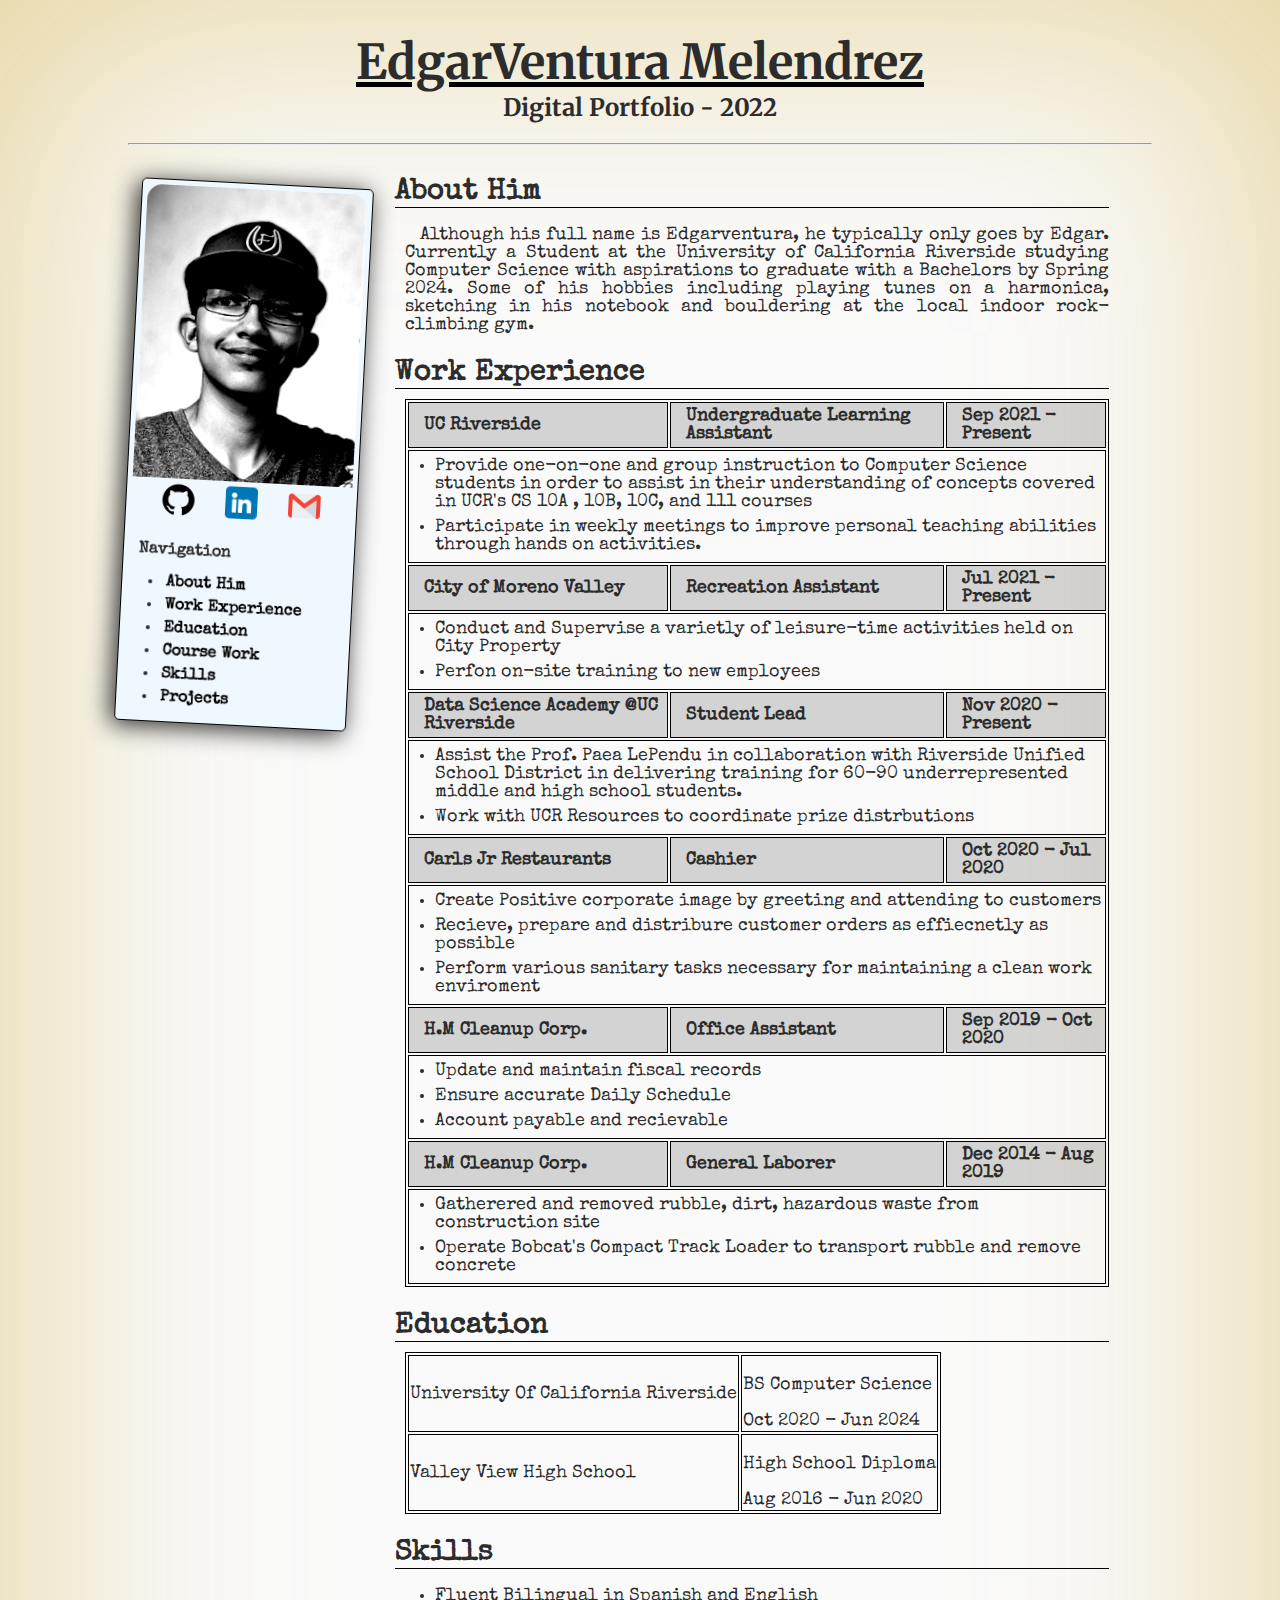
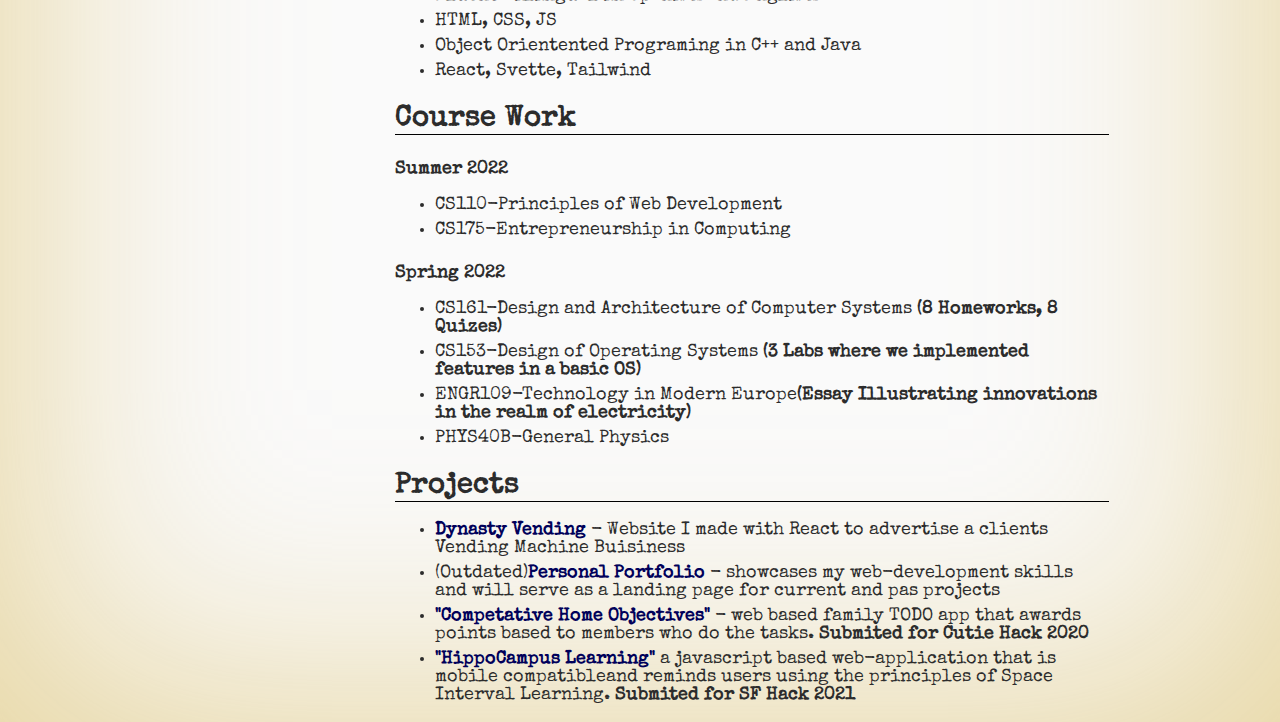
==== assignment1.html @ a23360d5 "TWITTER AND LINKEDIN META" ====
<!DOCTYPE html>
<html>
    <!----------
        Header
    ------------>  
    <head lang="en-us">
        <title>About Edgar</title>
        <link rel="stylesheet" href="styles/assignment1.css">
        <meta charset="utf-8">
        <meta property="og:url" content="https://edgar2020.github.io/aboutEdgar2022/assignment1.html" />
        <meta property="og:type" content="portfolio" />
        <meta property="og:title" content="About Edgarventura Melendrez" />
        <meta property="og:description" content="Want to know about the skiils, capabilities, and potential of Edgarventura Melendrez, well in that case click here" />
        <meta property="og:image" content="images/Icons/logo.png" />
    
        <meta name="twitter:card" content="summary"></meta>
        <!-- DONT HAVE TWITTER ACCOUNT TO BE TAGGED WITH -->
    </head>

    <!----------
        Header
    ------------>  
    <header>
        <!-- My Name (h1) -->
        <h1 id="contentName">EdgarVentura Melendrez</h1>
        <!-- subheading (h2) -->
        <h2 id="contentNameSubheading">Digital Portfolio - 2022</h2>
        <hr>
    </header>

    <!----------
        Body
    ------------>  
    <body>
        <div id="leftColumn">
            <!-- headshot -->
            <figure id="headshotContainer">
                <img id="contentHeadshot" alt="" src="./images/edHeadshot01.jpg">
                <!-- Socials -->
                <!-- Intagram, Github, Linkedin, Email -->
                <figcaption>
                    <a class="socials" href="https://github.com/edgar2020"><img src="images/Icons/002-github.png"></a>
                    <a class="socials" href="https://www.linkedin.com/public-profile/settings?trk=d_flagship3_profile_self_view_public_profile9a"><img src="images/Icons/006-linkedin-1.png"></a>
                    <a class="socials" href = "mailto: evmelendrez@gmail.com"><img src="images/Icons/001-gmail.png"></a>
                </figcaption>
            </figure>
            <div id="navUl">
                <h4 id="navTitle">Navigation</h4>
                <ul>
                    <li class="navLinks"><a href="#contentAboutMe">About Him</a></li>
                    <li class="navLinks"><a href="#contentWorkExp">Work Experience</a></li>
                    <li class="navLinks"><a href="#contentEdu">Education</a></li>
                    <li class="navLinks"><a href="#contentCourseWork">Course Work</a></li>
                    <li class="navLinks"><a href="#contentSkills">Skills</a></li>
                    <li class="navLinks"><a href="#contentProjects">Projects</a></li>
                </ul>
            </div>
        </div>
        
        <div id="rightColumn">
            <!-- About Me -->
            <div id="contentAboutMe">
                <h3 class="sectionHeader">About Him</h3>
                    <!-- Paragraph -->
                <div class="content">
                    <p>
                        Although his full name is Edgarventura, he typically only goes by 
                        Edgar. Currently a Student at the University of
                        California Riverside studying Computer Science with aspirations 
                        to graduate with a Bachelors by Spring 2024. Some of his hobbies 
                        including playing tunes on a harmonica, sketching in his notebook 
                        and bouldering at the local indoor rock-climbing gym.  
                    </p>
                </div>
            </div>
            
            <!-- Work Experience -->
            <div id="contentWorkExp">
                <h3 class="sectionHeader" >Work Experience</h3>
                    <!-- Table -->
                    <!--Company        Title       Dates
                        _____D_E_S_C_R_P_T_I_O_N________ -->
                    <table class="table" id="contentExpTable">
                        <!-- Job #1  -->
                        <tr>
                            <td>UC Riverside</td>
                            <td>Undergraduate Learning Assistant</td>
                            <td>Sep 2021 - Present</td>
                        </tr>
                        <tr>
                            <td colspan="3">
                                <ul class="ExpTableList">
                                    <li>Provide one-on-one and group instruction to 
                                        Computer Science students in order to assist 
                                        in their understanding of concepts covered in
                                        UCR's CS 10A , 10B, 10C, and 111 courses</li>
                                    <li>Participate in weekly meetings to improve 
                                        personal teaching abilities through hands
                                        on activities.</li>
                                </ul>
                            </td>
                        </tr>
                    
                        
                        
                        <!-- job #2 -->
                        <tr>
                            <td>City of Moreno Valley</td>
                            <td>Recreation Assistant</td>
                            <td>Jul 2021 - Present</td>
                        </tr>
                        <tr>
                            <td colspan="3">
                                <ul class="ExpTableList">
                                    <li>Conduct and Supervise a varietly of leisure-time 
                                        activities held on City Property</li>
                                        <li>Perfon on-site training to new employees</li>
                                    </ul>
                                </td>
                            </tr>
                            
                        <!-- Job #3 -->
                        <tr>
                            <td>Data Science Academy @UC Riverside</td>
                            <td>Student Lead</td>
                            <td>Nov 2020 - Present</td>
                        </tr>
                        <tr>
                            <td colspan="3">
                                <ul class="ExpTableList">
                                    <li>Assist the Prof. Paea LePendu in collaboration 
                                        with Riverside Unified School District in delivering 
                                        training for 60-90 underrepresented middle and high
                                        school students.</li>
                                    <li>Work with UCR Resources to coordinate 
                                        prize distrbutions</li>
                                </ul>
                            </td>
                        </tr>
        
                        <!-- Job #4 -->
                        <tr>
                            <td>Carls Jr Restaurants</td>
                            <td>Cashier</td>
                            <td>Oct 2020 - Jul 2020</td>
                        </tr>
                        <tr>
                            <td colspan="3">
                                <ul class="ExpTableList">
                                    <li>Create Positive corporate image by greeting and 
                                        attending to customers</li>
                                    <li>Recieve, prepare and distribure customer orders
                                         as effiecnetly as possible</li>
                                    <li>Perform various sanitary tasks necessary for 
                                        maintaining a clean work enviroment</li>
                                </ul>
                            </td>
                        </tr>
        
                        <!-- job #5 -->
                        <tr>
                            <td>H.M Cleanup Corp. </td>
                            <td>Office Assistant</td>
                            <td>Sep 2019 - Oct 2020</td>
                        </tr>
                        <tr>
                            <td colspan="3">
                                <ul class="ExpTableList">
                                    <li>Update and maintain fiscal records</li>
                                    <li>Ensure accurate Daily Schedule</li>
                                    <li>Account payable and recievable</li>
                                </ul>
                            </td>
                        </tr>
                        
                        <!-- Job #6 -->
                        <tr>
                            <td>H.M Cleanup Corp. </td>
                            <td>General Laborer</td>
                            <td>Dec 2014 - Aug 2019</td>
                        </tr>
                        <tr>
                            <td colspan="3">
                                <ul class="ExpTableList">
                                    <li>Gatherered and removed rubble, dirt, hazardous waste
                                        from construction site</li>
                                    <li>Operate Bobcat's Compact Track Loader to transport rubble
                                        and remove concrete</li>
                                </ul>
                            </td>
                        </tr>
                    </table>
            </div>
    
            <!-- Education -->
            <div id="contentEdu">
                <h3 class="sectionHeader">Education</h3>
                <table class="table" id="contentEduTable">
                    <!-- Uni -->
                    <tr>
                        <td>University Of California Riverside</td>
                        <td>
                            <p>BS Computer Science</p>
                            <span>Oct 2020 - Jun 2024</span>
                        </td>
                    </tr>
                    <!-- HS -->
                    <tr>
                        <td>Valley View High School</td>
                        <td>
                            <p>High School Diploma</p>
                            <span>Aug 2016 - Jun 2020</span>
                        </td>
                    </tr>
                </table>
            </div>
            
            <div id="contentSkills">
                <h3 class="sectionHeader">Skills</h3>
                    <!-- ul  -->
                    <ul id="contentSkillsList">
                        <li>Fluent Bilingual in Spanish and English</li>
                        <li>HTML, CSS, JS</li>
                        <li>Object Orientented Programing in C++ and Java</li>
                        <li>React, Svette, Tailwind</li>
                    </ul>
            </div>
            <!-- Course Work -->
            <div id="contentCourseWork">
                <h3 class="sectionHeader">Course Work</h3>
                    <h4 class="uniTerm">Summer 2022</h4>
                        <ul>
                            <li>CS110-Principles of Web Development</li>
                            <li>CS175-Entrepreneurship in Computing</li>
                        </ul>
                    <h4 class="uniTerm">Spring 2022</h4>
                        <ul>
                            <li>CS161-Design and Architecture of Computer Systems <strong>(8 Homeworks, 8 Quizes)</strong></li>
                            <li>CS153-Design of Operating Systems <strong>(3 Labs where we implemented features in a basic OS)</strong></li>
                            <li>ENGR109-Technology in Modern Europe<strong>(Essay Illustrating innovations in the realm of electricity)</strong></li>
                            <li>PHYS40B-General Physics</li>
                        </ul>
            </div>
            <!-- Skills -->
            <!-- Projects -->
            <div id="contentProjects">
                <h3 class="sectionHeader">Projects</h3>
                    <ul id="contentProjectsList">
                        <li><a target="_blank" href="https://dynastyvend.com">Dynasty Vending</a> - Website I made with 
                            React to advertise a clients Vending Machine
                            Buisiness</li>
                        <li>(Outdated)<a target="_blank" href="https://edgar2020.github.io">Personal Portfolio</a> - showcases my 
                            web-development skills and will serve as a landing 
                            page for current and pas projects</li>
                        <li><a>"Competative Home Objectives"</a> - web based family 
                            TODO app that awards points based to members who do the
                            tasks. <strong>Submited for Cutie Hack 2020</strong></li>
                        <li><a>"HippoCampus Learning"</a> a javascript based 
                            web-application that is mobile compatibleand reminds
                            users using the principles of Space Interval Learning. 
                            <strong>Submited for SF Hack 2021</strong></li>
                    </ul>
            </div>
        </div> 
    </body>

    <!----------
        Footer
    ------------>  
    <footer>

    </footer>
</html>
---- styles/assignment1.css ----
@import url('https://fonts.googleapis.com/css2?family=Bevan&family=Merriweather:wght@300&family=Special+Elite&display=swap');
/* 
font-family: 'Bevan', cursive;
font-family: 'Merriweather', serif;
font-family: 'Special Elite', cursive; 
*/

:root
{
    font-family: 'Special Elite', cursive; 
    --dirty: #e0c9a6;
    --tan:   #f3dfc1;
    --orangy:#f3cea1;
    --beige: #e0c9a6;
    --dark:  #1a1c1a;
}

html
{
    background: #fafafa;
    color: #2c2c2c;
    box-shadow: 0 0 10px rgba(0,0,0,0.3), 0 0 300px 25px rgba(222,198,122,0.7) inset;
}

header{
    width: 100%;
    font-family: 'Merriweather', serif;
    /* background-color: rgb(98, 7, 22); */
}

body {
    /* background-color: pink; */
    position: relative;
    width: 80%;
    margin: 0 auto;
}

#leftColumn
{
    display: inline-block;
    vertical-align: top;
    background-color: aliceblue;
    margin-top: 30px;
    transform: rotate(3deg);
    border: 1px solid black; 
    border-radius: 5px;
    width: 230px;
    box-shadow: -4px 4px 24px rgb(41, 41, 41);
    top: 20px;
    position: sticky;
    position: -webkit-sticky;

}


#rightColumn
{
    
    display: inline-block;
    padding: 0 30px;
    width: calc(100% - 310px);
    font-size: 1.15rem;
    /* background-color: blue; */
    /* position: relative; */
    /* margin: 0px 0 0 auto; */
    /* float: right; */
}

/* Title and Subheading */
#contentName {
    text-align: center;
    font-size: 3rem;
    margin-bottom: 0px;
    text-decoration: solid underline 5px black;
}

#contentNameSubheading {
    text-align: center;
    margin-top: 0px;
}

/* Headshot and Socials */
#headshotContainer {
    /* padding: 0px; */
    /* background-color: whitesmoke; */
    width: 220px;
    margin: 5px auto;
    /* border: 0px solid black; */
    border-radius: 20px 20px 10px 10px;
    /* box-shadow: -4px 4px 24px rgb(41, 41, 41); */
}
#contentHeadshot
{
    border-radius: 15px 15px 0 0;
    filter: grayscale(100%) contrast(275%);
    -webkit-filter: grayscale(100%)  contrast(275%);
    -moz-filter: grayscale(100%) contrast(275%);

}

#headshotContainer figcaption {
    width: 100%;
    /* background-color: antiquewhite; */
    display: flex;
    justify-content: space-evenly;
}
.socials 
{
    width: 32px;
    /* background-color: pink; */

}

.socials img
{
    width: 32px;
}

#contentHeadshot {
    width: 100%;
}

/* Sections */

.sectionHeader {
    font-size: 1.8rem;
    /* background-color: red; */
    margin: 25px 0 0 0;
    border-bottom: 1px solid black;
}
.content
{
    margin-left: 10px;
    text-align: justify;
}
.content p
{
    text-indent: 15px;
}

.table, td, th
{
    border:1px solid black
}
.table
{
    margin: 10px 0 0 10px;
    /* border-collapse: collapse; */
}
#contentExpTable tr:nth-child(odd) td
{
    padding: 4px 4px 4px 15px;
    font-weight: bold;
    justify-content: center;
    background-color: rgba(0, 0, 0, 0.151);
}

#contentExpTable tr td ul
{
    margin: 5px 0;
    padding-left: 25px;
    /* background-color: rgb(168, 2, 2); */
}
ul li
{
    margin-bottom: 7px;
    /* background-color: #e0c9a6; */
}

#navTitle 
{
    margin-left:15px; 

}
h4{
    margin-bottom: 0;
}

a
{
    font-weight: bold;
    text-decoration: none;
    color: rgb(0, 0, 90);
}
a:hover
{
    text-decoration: underline;
}

.navLinks a:link
{
    color: black;
    padding: 4px;
    background-color: none;
    text-decoration: none;
}
#navUl ul li a:hover
{
    color: black;
    text-decoration: underline;
    font-size: 1.1rem;
    background-color: transparent;
}

#navUl ul li a:visited 
{
    /* text-decoration: line-through */
    /* font-weight: lighter; */
    
    color: rgb(0, 0, 208);
}
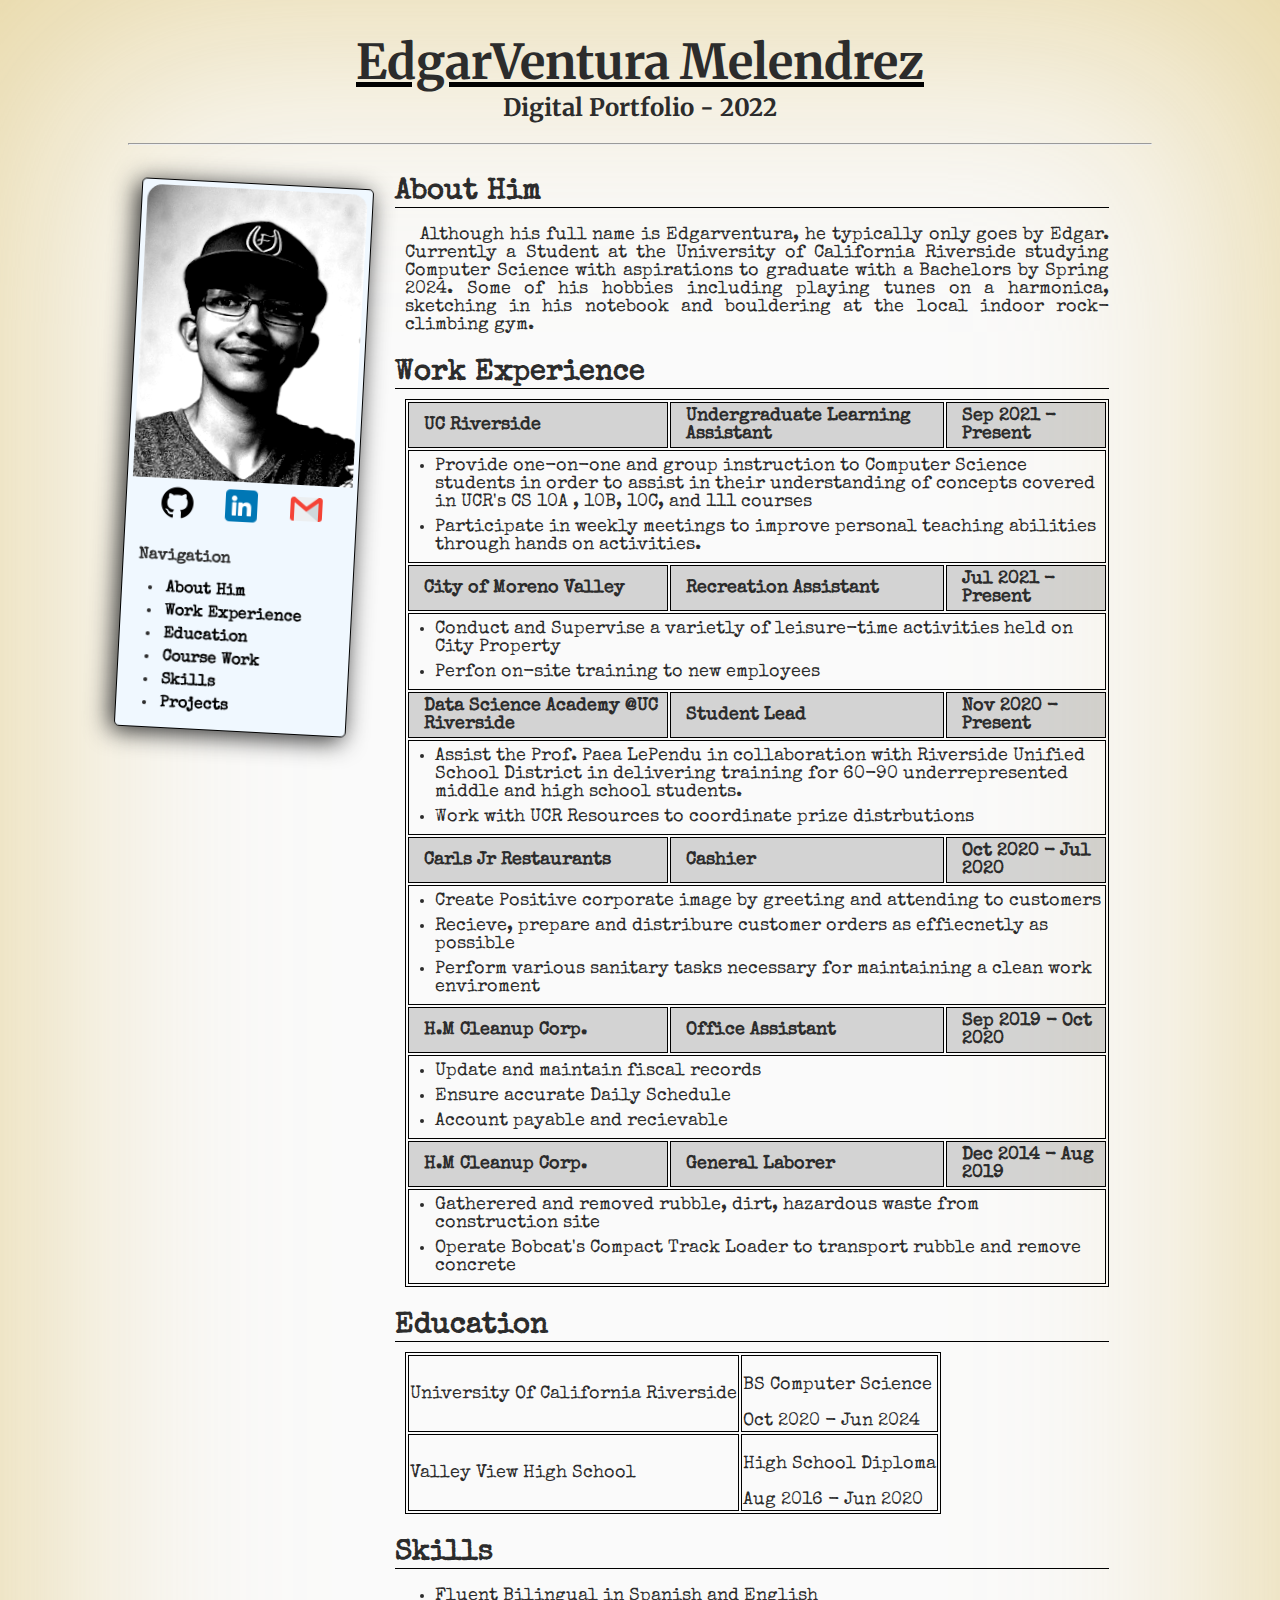
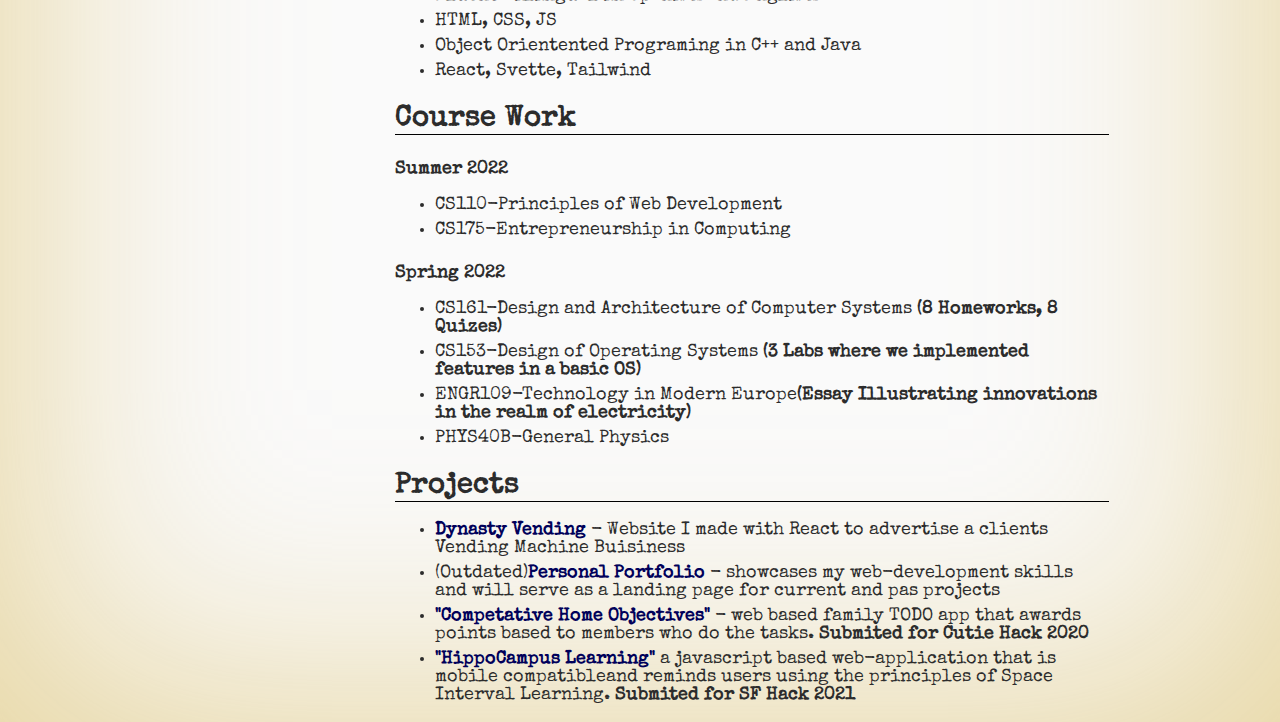
==== commit 3dd3a146: "based on light-house recomendations" ====
--- a/assignment1.html
+++ b/assignment1.html
@@ -6,14 +6,20 @@
     <head lang="en-us">
         <title>About Edgar</title>
         <link rel="stylesheet" href="styles/assignment1.css">
+         <link rel="icon" href="photos/LogoV003.png" type="image/x-icon"><!--Adds browser icon-->
+
         <meta charset="utf-8">
         <meta property="og:url" content="https://edgar2020.github.io/aboutEdgar2022/assignment1.html" />
         <meta property="og:type" content="portfolio" />
         <meta property="og:title" content="About Edgarventura Melendrez" />
         <meta property="og:description" content="Want to know about the skiils, capabilities, and potential of Edgarventura Melendrez, well in that case click here" />
-        <meta property="og:image" content="images/Icons/logo.png" />
-    
-        <meta name="twitter:card" content="summary"></meta>
+        <meta property="og:image" content="https://edgar2020.github.io/aboutEdgar2022/images/heroImage.png" />
+        <meta name="og:author" content="Edgarventura Melendrez" />
+
+
+        <meta name="viewport">
+        <meta name="keywords" content="Edgarventura, Melendrez" />
+        <meta name="twitter:card" content="summary">
         <!-- DONT HAVE TWITTER ACCOUNT TO BE TAGGED WITH -->
     </head>
 
@@ -35,13 +41,13 @@
         <div id="leftColumn">
             <!-- headshot -->
             <figure id="headshotContainer">
-                <img id="contentHeadshot" alt="" src="./images/edHeadshot01.jpg">
+                <img id="contentHeadshot" alt="Picture of Edgar" src="./images/edHeadshot01.jpg">
                 <!-- Socials -->
                 <!-- Intagram, Github, Linkedin, Email -->
                 <figcaption>
-                    <a class="socials" href="https://github.com/edgar2020"><img src="images/Icons/002-github.png"></a>
-                    <a class="socials" href="https://www.linkedin.com/public-profile/settings?trk=d_flagship3_profile_self_view_public_profile9a"><img src="images/Icons/006-linkedin-1.png"></a>
-                    <a class="socials" href = "mailto: evmelendrez@gmail.com"><img src="images/Icons/001-gmail.png"></a>
+                    <a class="socials" href="https://github.com/edgar2020"><img alt="github" src="images/Icons/002-github.png"></a>
+                    <a class="socials" href="https://www.linkedin.com/public-profile/settings?trk=d_flagship3_profile_self_view_public_profile9a"><img alt="linkedin"  src="images/Icons/006-linkedin-1.png"></a>
+                    <a class="socials" href = "mailto: evmelendrez@gmail.com"><img alt="email" src="images/Icons/001-gmail.png"></a>
                 </figcaption>
             </figure>
             <div id="navUl">
--- a/styles/assignment1.css
+++ b/styles/assignment1.css
@@ -52,7 +52,6 @@
 
 }
 
-
 #rightColumn
 {
     
@@ -106,7 +105,9 @@
 }
 .socials 
 {
+    padding: 3px;
     width: 32px;
+    border-radius: 10px;;
     /* background-color: pink; */
 
 }
@@ -116,6 +117,10 @@
     width: 32px;
 }
 
+.socials:hover
+{
+    background-color: rgb(197, 197, 197);
+}
 #contentHeadshot {
     width: 100%;
 }
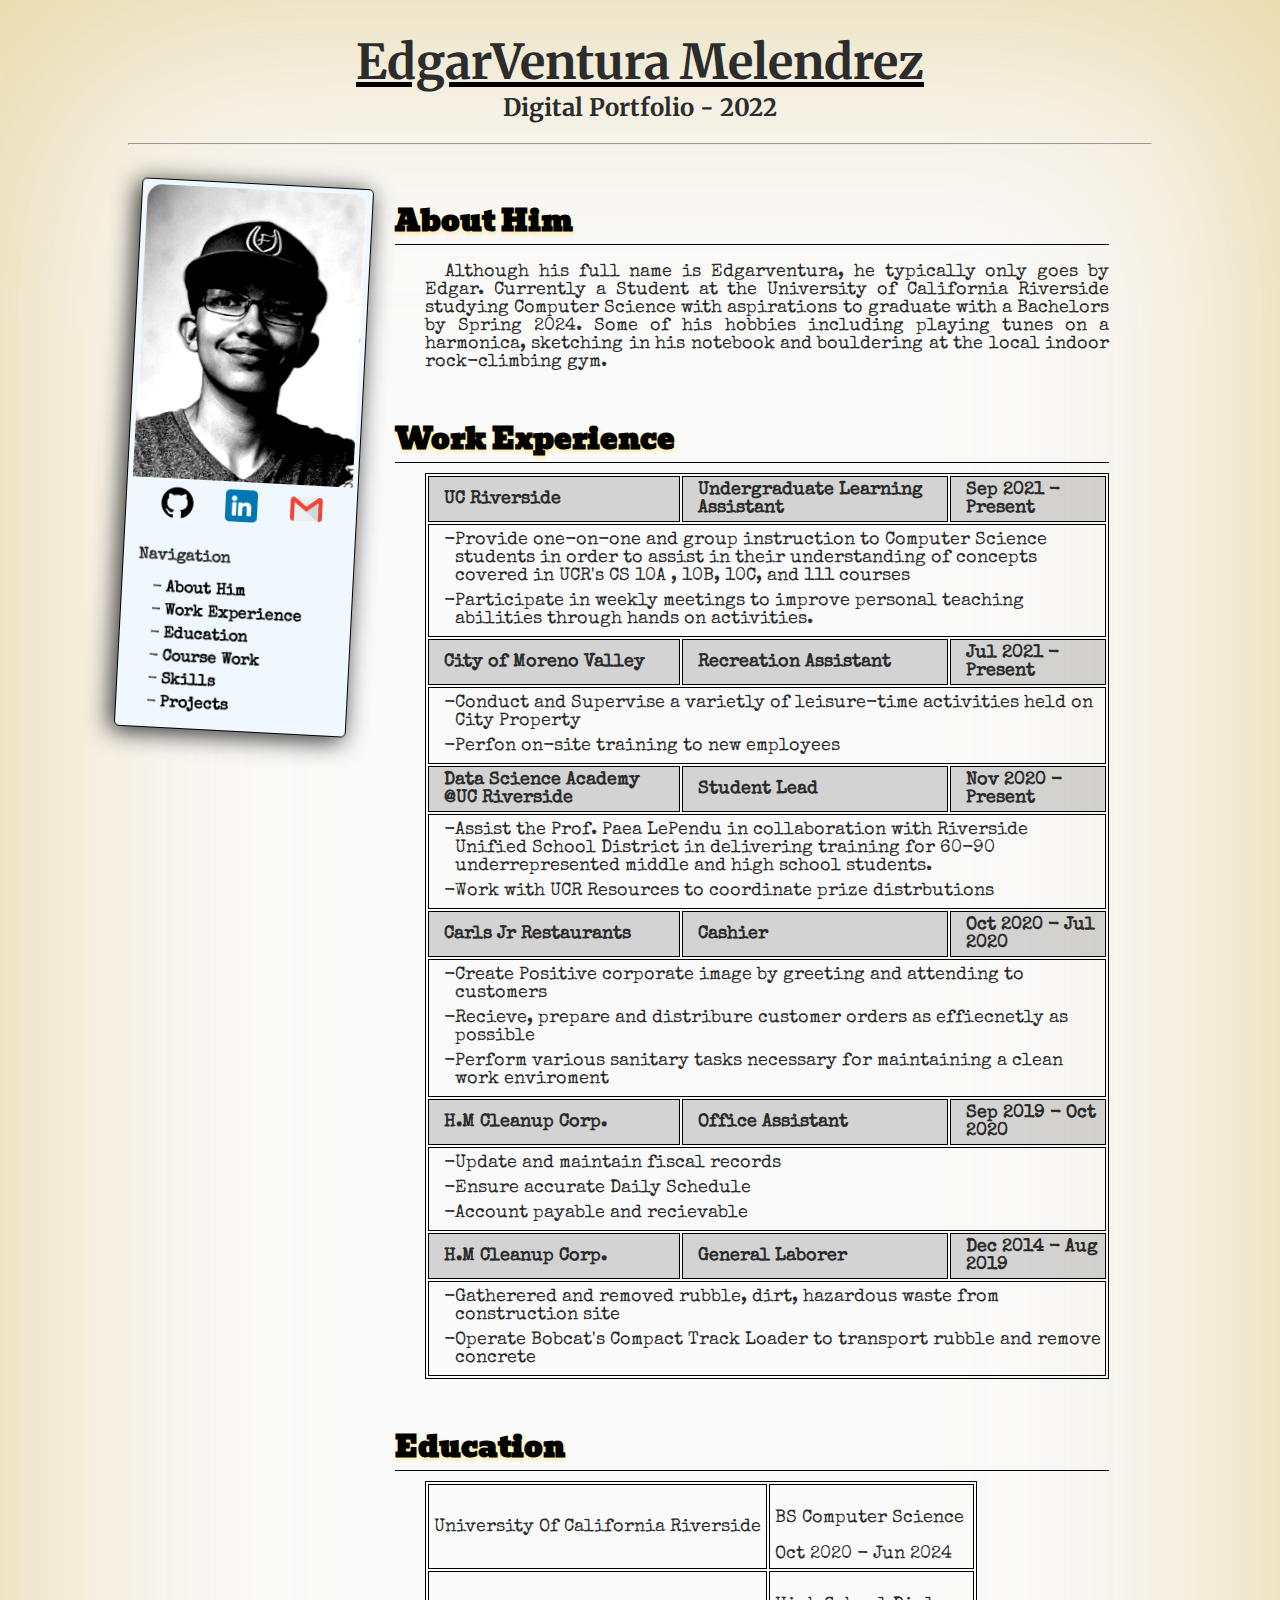
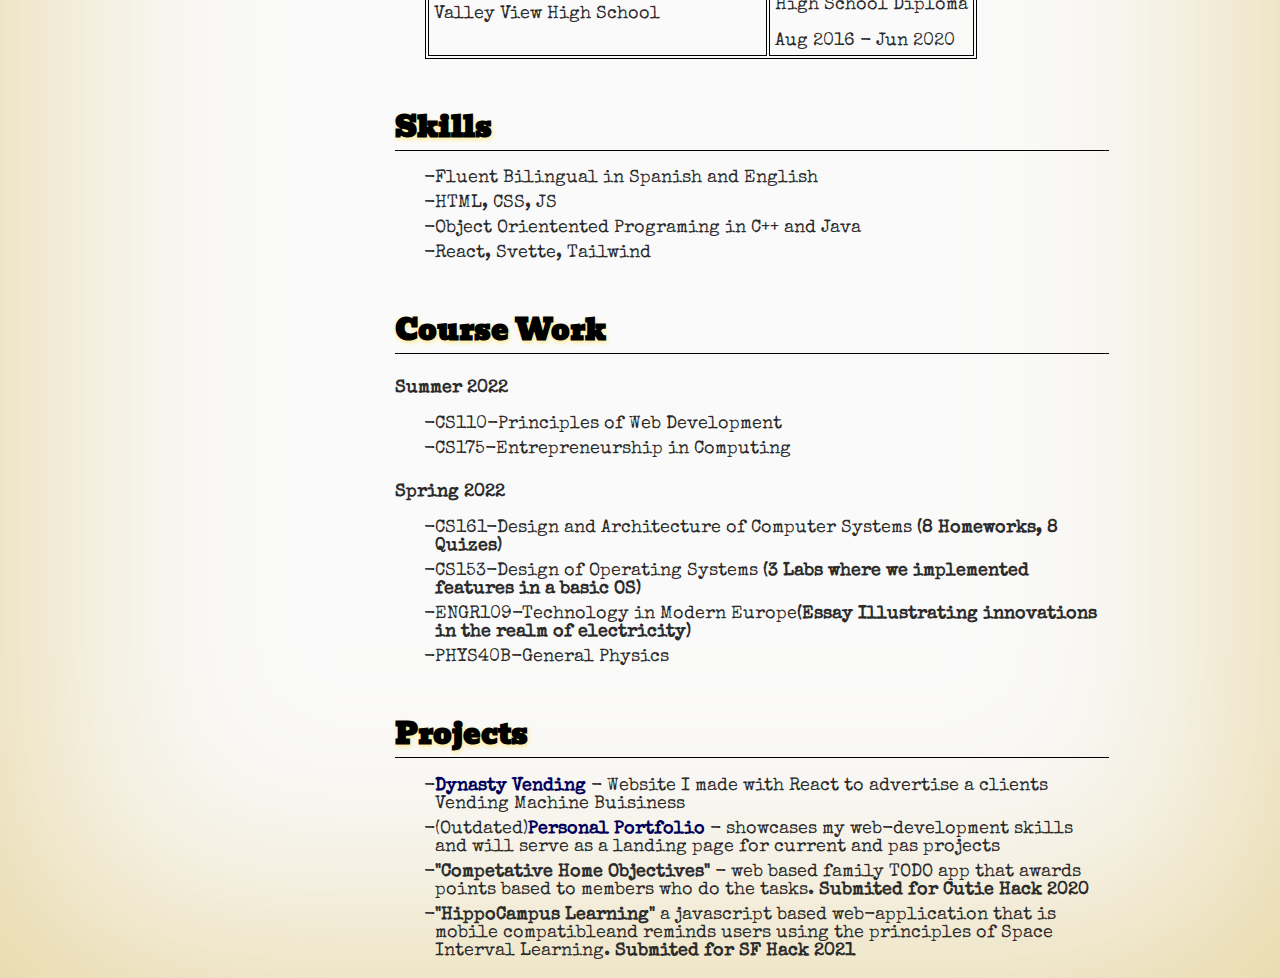
==== commit 500fe0e3: "final last minute change, to meet project req." ====
--- a/assignment1.html
+++ b/assignment1.html
@@ -1,12 +1,12 @@
 <!DOCTYPE html>
-<html>
+<html  lang="en-us">
     <!----------
         Header
     ------------>  
-    <head lang="en-us">
+    <head>
         <title>About Edgar</title>
         <link rel="stylesheet" href="styles/assignment1.css">
-         <link rel="icon" href="photos/LogoV003.png" type="image/x-icon"><!--Adds browser icon-->
+         <link rel="icon" href="./images/Icons/logo.png" type="image/x-icon"><!--Adds browser icon-->
 
         <meta charset="utf-8">
         <meta property="og:url" content="https://edgar2020.github.io/aboutEdgar2022/assignment1.html" />
@@ -17,7 +17,7 @@
         <meta name="og:author" content="Edgarventura Melendrez" />
 
 
-        <meta name="viewport">
+        <meta name="viewport" content="width=device-width, initial-scale=1 maximum-scale=3">
         <meta name="keywords" content="Edgarventura, Melendrez" />
         <meta name="twitter:card" content="summary">
         <!-- DONT HAVE TWITTER ACCOUNT TO BE TAGGED WITH -->
@@ -41,13 +41,13 @@
         <div id="leftColumn">
             <!-- headshot -->
             <figure id="headshotContainer">
-                <img id="contentHeadshot" alt="Picture of Edgar" src="./images/edHeadshot01.jpg">
+                <img width="150px" id="contentHeadshot" alt="Picture of Edgar" src="./images/edHeadshot01.jpg">
                 <!-- Socials -->
                 <!-- Intagram, Github, Linkedin, Email -->
                 <figcaption>
-                    <a class="socials" href="https://github.com/edgar2020"><img alt="github" src="images/Icons/002-github.png"></a>
-                    <a class="socials" href="https://www.linkedin.com/public-profile/settings?trk=d_flagship3_profile_self_view_public_profile9a"><img alt="linkedin"  src="images/Icons/006-linkedin-1.png"></a>
-                    <a class="socials" href = "mailto: evmelendrez@gmail.com"><img alt="email" src="images/Icons/001-gmail.png"></a>
+                    <a class="socials" href="https://github.com/edgar2020"><img width="32px" alt="github" src="images/Icons/002-github.png"></a>
+                    <a class="socials" href="https://www.linkedin.com/public-profile/settings?trk=d_flagship3_profile_self_view_public_profile9a"><img width="32px" alt="linkedin"  src="images/Icons/006-linkedin-1.png"></a>
+                    <a class="socials" href = "mailto: evmelendrez@gmail.com"><img width="32px" alt="email" src="images/Icons/001-gmail.png"></a>
                 </figcaption>
             </figure>
             <div id="navUl">
@@ -252,16 +252,16 @@
             <div id="contentProjects">
                 <h3 class="sectionHeader">Projects</h3>
                     <ul id="contentProjectsList">
-                        <li><a target="_blank" href="https://dynastyvend.com">Dynasty Vending</a> - Website I made with 
+                        <li><a class="projectLinks" target="_blank" href="https://dynastyvend.com">Dynasty Vending</a> - Website I made with 
                             React to advertise a clients Vending Machine
                             Buisiness</li>
-                        <li>(Outdated)<a target="_blank" href="https://edgar2020.github.io">Personal Portfolio</a> - showcases my 
+                        <li>(Outdated)<a class="projectLinks" target="_blank" href="https://edgar2020.github.io">Personal Portfolio</a> - showcases my 
                             web-development skills and will serve as a landing 
                             page for current and pas projects</li>
-                        <li><a>"Competative Home Objectives"</a> - web based family 
+                        <li><strong>"Competative Home Objectives"</strong> - web based family 
                             TODO app that awards points based to members who do the
                             tasks. <strong>Submited for Cutie Hack 2020</strong></li>
-                        <li><a>"HippoCampus Learning"</a> a javascript based 
+                        <li><strong>"HippoCampus Learning"</strong> a javascript based 
                             web-application that is mobile compatibleand reminds
                             users using the principles of Space Interval Learning. 
                             <strong>Submited for SF Hack 2021</strong></li>
--- a/styles/assignment1.css
+++ b/styles/assignment1.css
@@ -80,13 +80,9 @@
 
 /* Headshot and Socials */
 #headshotContainer {
-    /* padding: 0px; */
-    /* background-color: whitesmoke; */
     width: 220px;
     margin: 5px auto;
-    /* border: 0px solid black; */
     border-radius: 20px 20px 10px 10px;
-    /* box-shadow: -4px 4px 24px rgb(41, 41, 41); */
 }
 #contentHeadshot
 {
@@ -129,18 +125,25 @@
 
 .sectionHeader {
     font-size: 1.8rem;
+    font-family: 'Bevan', cursive;
     /* background-color: red; */
-    margin: 25px 0 0 0;
+    color: #000000;
+    text-shadow: 1px 2px 4px rgb(255, 233, 143);
+    margin: 45px 0 0 0;
     border-bottom: 1px solid black;
 }
 .content
 {
-    margin-left: 10px;
+    margin-left: 30px;
     text-align: justify;
 }
 .content p
 {
-    text-indent: 15px;
+    text-indent: 20px;
+}
+li
+{
+    list-style-type: '-';
 }
 
 .table, td, th
@@ -149,7 +152,7 @@
 }
 .table
 {
-    margin: 10px 0 0 10px;
+    margin: 10px 0 0 30px;
     /* border-collapse: collapse; */
 }
 #contentExpTable tr:nth-child(odd) td
@@ -158,6 +161,7 @@
     font-weight: bold;
     justify-content: center;
     background-color: rgba(0, 0, 0, 0.151);
+    
 }
 
 #contentExpTable tr td ul
@@ -192,6 +196,10 @@
     text-decoration: underline;
 }
 
+.projectLinks:visited
+{
+    color: darkred;
+}
 .navLinks a:link
 {
     color: black;
@@ -213,4 +221,86 @@
     /* font-weight: lighter; */
     
     color: rgb(0, 0, 208);
+}
+#contentEduTable td
+{
+    padding: 5px;
+
+}
+
+@media (max-width: 900px)
+{
+    /* html {
+        background-color: red;
+    } */
+    #leftColumn
+    {
+        /* background-color: red; */
+        display: block;
+        margin: auto;
+        transform: rotate(0deg);
+        width: 90%;
+        position: relative;
+        padding: 10px;
+        margin-bottom: 30px;
+        
+    }
+    
+    #headshotContainer
+    {
+        margin: 5px;
+        display: inline-block;
+        border: 1px solid black;
+        width:45%;
+        background-color: rgb(216, 216, 216);
+    }
+    #navUl
+    {
+        margin-right: 0;
+        display: inline-block;
+        vertical-align: top;
+        margin-top: 20px;
+        /* background-color: rebeccapurple; */
+        width: 45%;
+    }
+
+    .content
+    {
+        margin-left: 10px;
+        text-align: justify;
+    }
+    #rightColumn
+    {
+        
+        /* display: inline-block; */
+        margin: 0 auto;
+        padding: 0 30px;
+        width: 85%;
+    }
+    .table, td, th
+    {
+        border:1px solid black
+    }
+    .table
+    {
+        margin: 5px 0 0 5px;
+        font-size: 0.88rem;
+        max-width: 85%;
+    }
+    #contentExpTable tr:nth-child(odd) td
+    {  
+        padding: 2px 2px 2px 7px;
+        font-weight: bold;
+        justify-content: center;
+        background-color: rgba(0, 0, 0, 0.151);
+        font-size: 0.9rem
+    }
+
+    #contentExpTable tr td ul
+    {
+        margin: 10px 0;
+        padding-left: 15px;
+        font-size: 0.88rem
+        /* background-color: rgb(168, 2, 2); */
+    }
 }